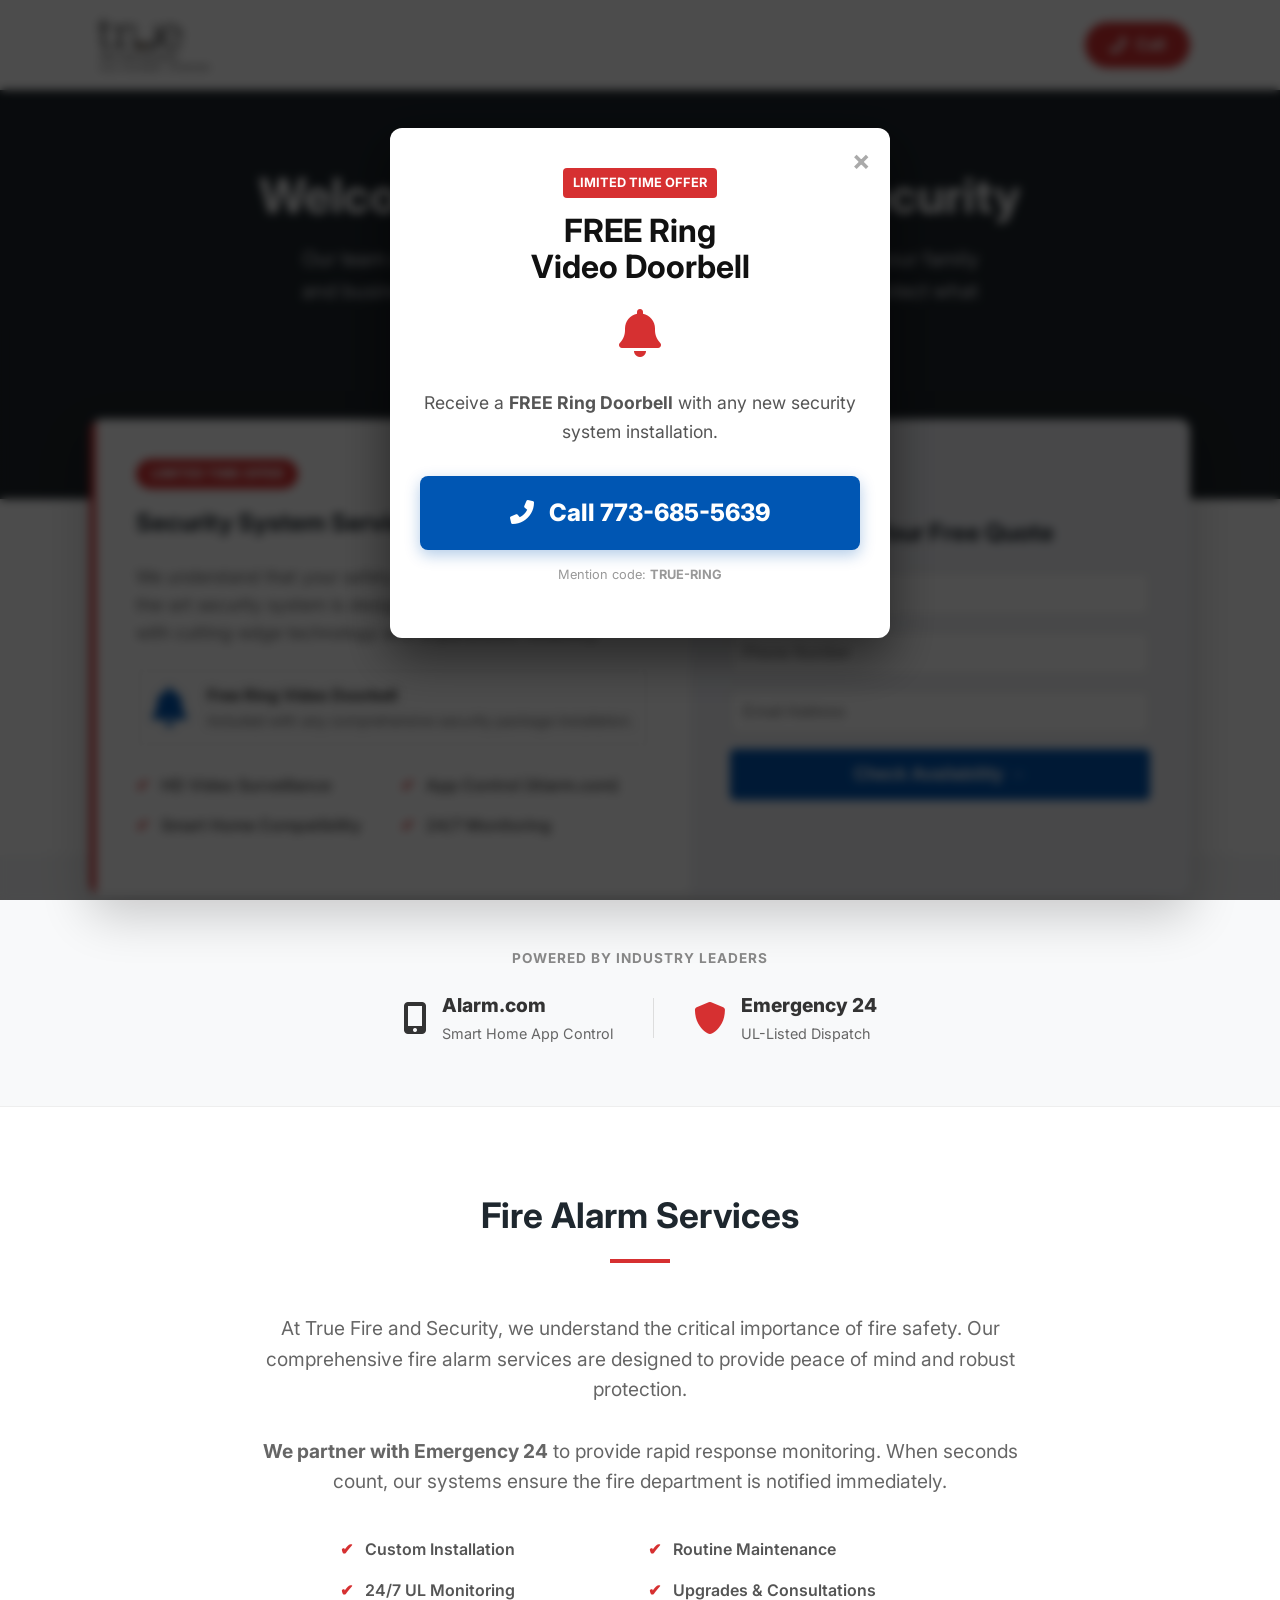
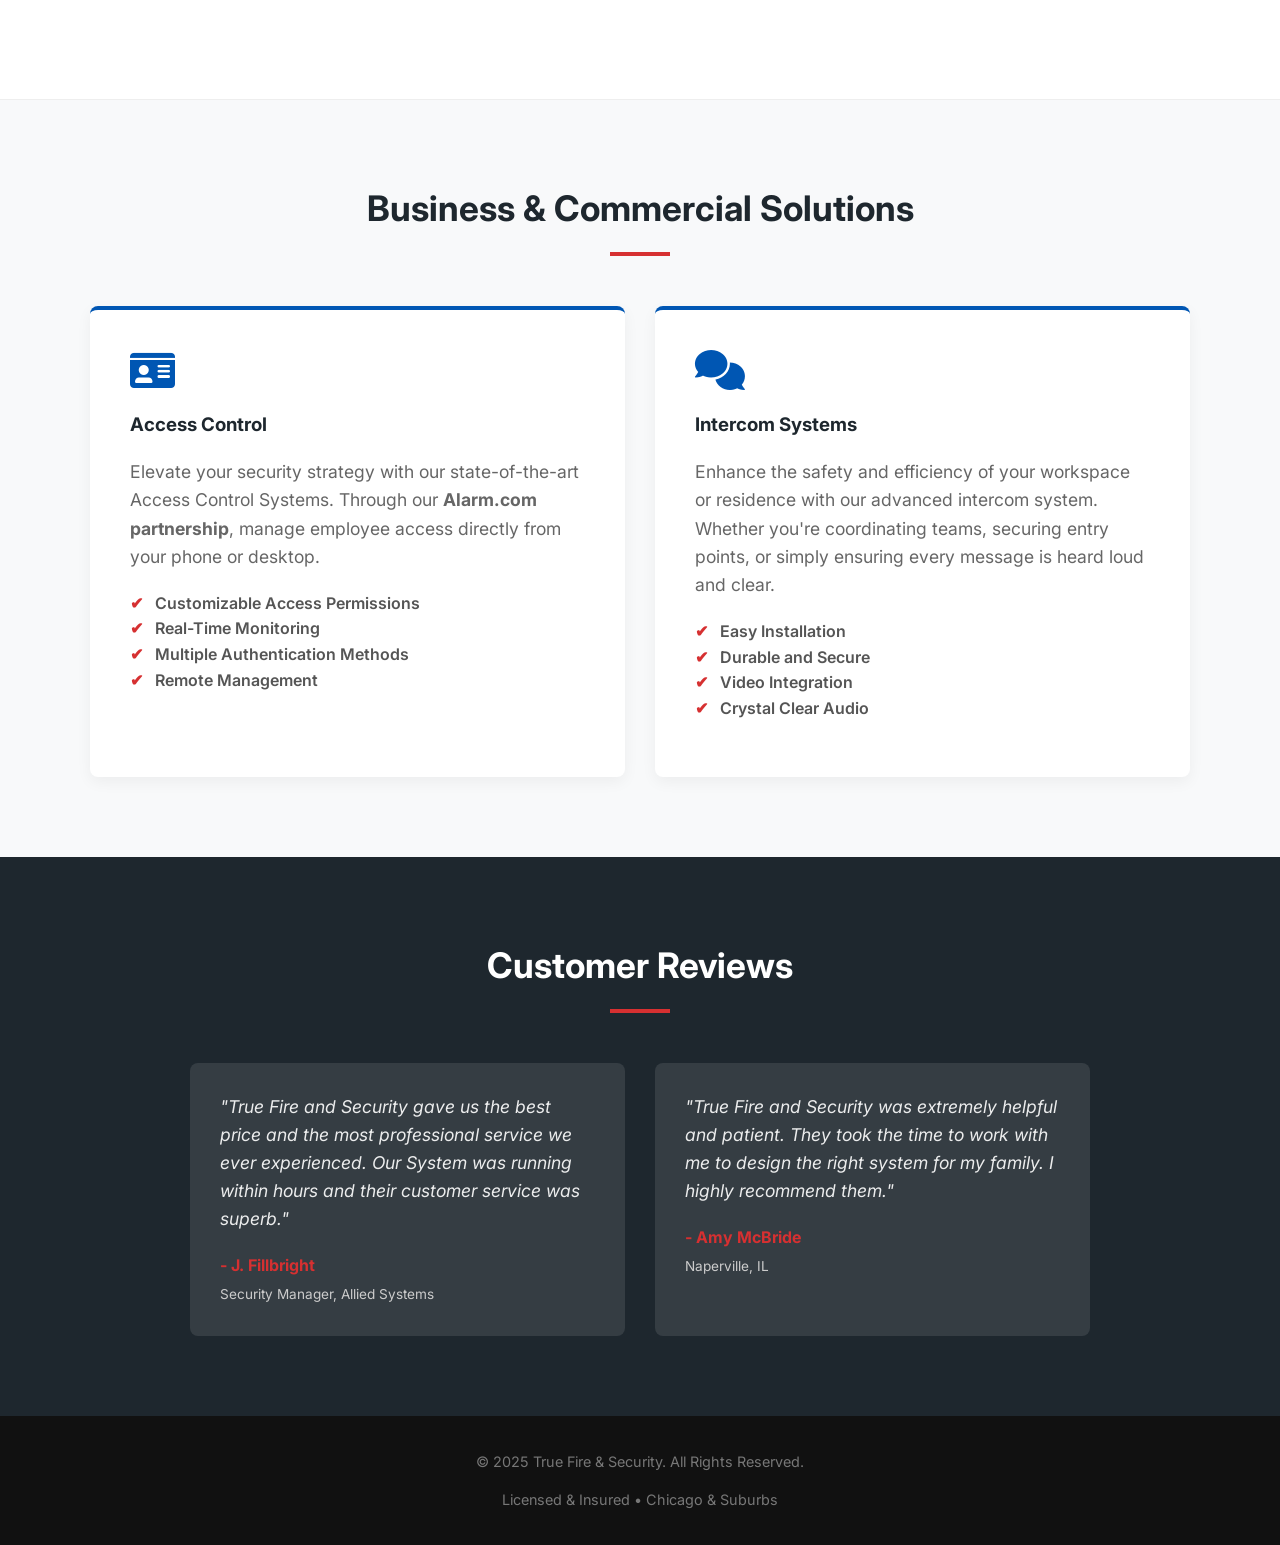
==== index.html @ 07a90196 "h" ====
<!DOCTYPE html>
<html lang="en">
<head>
    <meta charset="UTF-8">
    <meta name="viewport" content="width=device-width, initial-scale=1.0">
    <title>True Fire and Security</title>
    <link rel="icon" type="image/jpg" href="static/img/fire_favicon.jpg">
    
    <link rel="stylesheet" href="static/css/safety-style.css">
    
    <link href="https://fonts.googleapis.com/css2?family=Inter:wght@400;600;700;800&display=swap" rel="stylesheet">
    <link rel="stylesheet" href="https://cdnjs.cloudflare.com/ajax/libs/font-awesome/6.0.0/css/all.min.css">
</head>
<body>

    <header class="lp-header">
        <div class="container header-flex">
            <img src="static/img/logo-fire.jpg" alt="True Fire and Security" class="logo-img">
            <a href="tel:7736855639" class="call-btn">
                <i class="fas fa-phone-alt"></i> <span>Call</span>
            </a>
        </div>
    </header>

    <section class="hero-section">
        <div class="container">
            <h1 class="hero-title">Welcome to True Fire and Security</h1>
            <p class="hero-sub">
                Our team can provide you with round-the-clock protection for your family and business. We have the experience and the knowledge to protect what matters most.
            </p>
        </div>
    </section>

    <div class="container offer-wrapper">
        <div class="offer-card">
            <div class="offer-content">
                <span class="offer-badge">Limited Time Offer</span>
                <h2>Security System Services</h2>
                <p class="service-text">
                    We understand that your safety is paramount. Our state-of-the-art security system is designed to offer you peace of mind with cutting-edge technology and unparalleled reliability.
                </p>
                
                <div class="ring-highlight">
                    <i class="fas fa-bell ring-icon"></i>
                    <div>
                        <strong>Free Ring Video Doorbell</strong>
                        <div style="font-size: 0.9rem; color: #666;">Included with any comprehensive security package installation.</div>
                    </div>
                </div>

                <ul class="feature-list" style="margin-top: 25px;">
                    <li>HD Video Surveillance</li>
                    <li>App Control (Alarm.com)</li>
                    <li>Smart Home Compatibility</li>
                    <li>24/7 Monitoring</li>
                </ul>
            </div>

            <div class="lead-form-col">
                <h3 class="form-title">Get Your Free Quote</h3>
                <form action="https://formsubmit.co/brenda@trueelectrical.com" method="POST">
                    <input type="text" name="_honey" style="display:none">
                    <input type="text" name="name" class="form-input" placeholder="Full Name" required>
                    <input type="tel" name="phone" class="form-input" placeholder="Phone Number" required>
                    <input type="email" name="email" class="form-input" placeholder="Email Address" required>
                    
                    <button type="submit" class="submit-btn">Check Availability &rarr;</button>
                </form>
            </div>
        </div>
    </div>

    <div class="partners-banner">
        <div class="container text-center">
            <p style="text-transform: uppercase; font-size: 0.85rem; font-weight: 700; color: #888; letter-spacing: 1px; margin-bottom: 20px;">Powered by Industry Leaders</p>
            <div style="display: flex; justify-content: center; gap: 40px; align-items: center; flex-wrap: wrap;">
                
                <div style="display: flex; align-items: center; gap: 15px;">
                    <i class="fas fa-mobile-alt" style="font-size: 2rem; color: #333;"></i>
                    <div style="text-align: left;">
                        <span style="display: block; font-weight: 800; font-size: 1.2rem; color: #333;">Alarm.com</span>
                        <span style="font-size: 0.9rem; color: #666;">Smart Home App Control</span>
                    </div>
                </div>

                <div class="desktop-divider"></div>

                <div style="display: flex; align-items: center; gap: 15px;">
                    <i class="fas fa-shield-alt" style="font-size: 2rem; color: #d63031;"></i>
                    <div style="text-align: left;">
                        <span style="display: block; font-weight: 800; font-size: 1.2rem; color: #333;">Emergency 24</span>
                        <span style="font-size: 0.9rem; color: #666;">UL-Listed Dispatch</span>
                    </div>
                </div>

            </div>
        </div>
    </div>

    <section class="section-padding service-section" style="background: white;">
        <div class="container" style="max-width: 800px; text-align: center;">
            <h2 class="section-title">Fire Alarm Services</h2>
            <p class="service-text" style="font-size: 1.2rem;">
                At True Fire and Security, ​​we understand the critical importance of fire safety. Our comprehensive fire alarm services are designed to provide peace of mind and robust protection.
                <br><br>
                <strong>We partner with Emergency 24</strong> to provide rapid response monitoring. When seconds count, our systems ensure the fire department is notified immediately.
            </p>
            
            <div style="max-width: 600px; margin: 40px auto 0; text-align: left;">
                <ul class="feature-list">
                    <li>Custom Installation</li>
                    <li>Routine Maintenance</li>
                    <li>24/7 UL Monitoring</li>
                    <li>Upgrades & Consultations</li>
                </ul>
            </div>
        </div>
    </section>

    <section class="section-padding business-section">
        <div class="container">
            <h2 class="section-title">Business & Commercial Solutions</h2>
            
            <div class="card-grid">
                <div class="biz-card">
                    <i class="fas fa-id-card biz-icon"></i>
                    <h3>Access Control</h3>
                    <p class="service-text">
                        Elevate your security strategy with our state-of-the-art Access Control Systems. Through our <strong>Alarm.com partnership</strong>, manage employee access directly from your phone or desktop.
                    </p>
                    <ul class="feature-list" style="display: block;">
                        <li>Customizable Access Permissions</li>
                        <li>Real-Time Monitoring</li>
                        <li>Multiple Authentication Methods</li>
                        <li>Remote Management</li>
                    </ul>
                </div>

                <div class="biz-card">
                    <i class="fas fa-comments biz-icon"></i>
                    <h3>Intercom Systems</h3>
                    <p class="service-text">
                        Enhance the safety and efficiency of your workspace or residence with our advanced intercom system. Whether you're coordinating teams, securing entry points, or simply ensuring every message is heard loud and clear.
                    </p>
                    <ul class="feature-list" style="display: block;">
                        <li>Easy Installation</li>
                        <li>Durable and Secure</li>
                        <li>Video Integration</li>
                        <li>Crystal Clear Audio</li>
                    </ul>
                </div>
            </div>
        </div>
    </section>

    <section class="section-padding reviews-section">
        <div class="container">
            <h2 class="section-title">Customer Reviews</h2>
            <div class="review-grid">
                
                <div class="review-card">
                    <div class="review-text">
                        "True Fire and Security gave us the best price and the most professional service we ever experienced. Our System was running within hours and their customer service was superb."
                    </div>
                    <div class="reviewer">
                        - J. Fillbright
                        <span>Security Manager, Allied Systems</span>
                    </div>
                </div>

                <div class="review-card">
                    <div class="review-text">
                        "True Fire and Security was extremely helpful and patient. They took the time to work with me to design the right system for my family. I highly recommend them."
                    </div>
                    <div class="reviewer">
                        - Amy McBride
                        <span>Naperville, IL</span>
                    </div>
                </div>

            </div>
        </div>
    </section>

    <footer class="footer">
        <div class="container">
            <p>&copy; 2025 True Fire & Security. All Rights Reserved.</p>
            <p>Licensed & Insured • Chicago & Suburbs</p>
        </div>
    </footer>

    <div id="promoModal" class="modal-overlay">
        <div class="modal-content">
            <span class="close-modal">&times;</span>
            <span class="modal-badge">Limited Time Offer</span>
            
            <h2 class="modal-title">FREE Ring<br>Video Doorbell</h2>
            
            <i class="fas fa-bell" style="font-size: 3rem; color: #d63031; margin: 15px 0;"></i>
            
            <p class="modal-text">
                Receive a <strong>FREE Ring Doorbell</strong> with any new security system installation.
            </p>
            
            <a href="tel:7736855639" class="modal-phone-btn">
                <i class="fas fa-phone-alt" style="margin-right: 10px;"></i> Call 773-685-5639
            </a>
            
            <p style="font-size: 0.8rem; color: #999; margin-top: 15px;">Mention code: <strong>TRUE-RING</strong></p>
        </div>
    </div>

    <script>
        var modal = document.getElementById("promoModal");
        var span = document.getElementsByClassName("close-modal")[0];

        // Show popup after 1 second
        window.onload = function() {
            setTimeout(function() {
                modal.style.display = "block";
            }, 1000); 
        }

        span.onclick = function() {
            modal.style.display = "none";
        }

        window.onclick = function(event) {
            if (event.target == modal) {
                modal.style.display = "none";
            }
        }
    </script>

</body>
</html>
---- static/css/safety-style.css ----
/* =========================================
   TRUE FIRE & SECURITY - LANDING PAGE STYLES
   ========================================= */
:root {
    --primary: #0056b3;   /* True Electric Blue */
    --accent: #d63031;    /* Fire/Alarm Red */
    --dark: #1e272e;      /* Deep Charcoal */
    --light: #f5f6fa;
    --white: #ffffff;
    --font: 'Inter', sans-serif;
}

* { box-sizing: border-box; }
body { margin: 0; font-family: var(--font); color: #333; line-height: 1.6; background-color: var(--white); }
img { max-width: 100%; display: block; }
h1, h2, h3 { margin-top: 0; color: var(--dark); }

.container { width: 90%; max-width: 1100px; margin: auto; }
.section-padding { padding: 80px 0; }
.text-center { text-align: center; }

/* --- HEADER --- */
.lp-header {
    background: white;
    padding: 15px 0;
    box-shadow: 0 2px 10px rgba(0,0,0,0.1);
    position: sticky;
    top: 0;
    z-index: 1000;
}
.header-flex { display: flex; justify-content: space-between; align-items: center; }
.logo-img { height: 60px; width: auto; } 

.call-btn {
    background: var(--accent);
    color: white;
    text-decoration: none;
    padding: 10px 25px;
    border-radius: 50px;
    font-weight: 700;
    display: flex;
    align-items: center;
    gap: 10px;
    transition: 0.3s;
}
.call-btn:hover { background: #a93226; transform: scale(1.05); }

/* --- HERO & OFFER --- */
.hero-section {
    /* Notice the ../img/ to step up out of the CSS folder */
    background: linear-gradient(rgba(30, 39, 46, 0.9), rgba(30, 39, 46, 0.8)), url('../img/safety-bg.jpg'); 
    background-size: cover;
    background-position: center;
    background-color: #222; /* Fallback color if image is missing */
    color: white;
    padding: 80px 0 120px;
    text-align: center;
}
.hero-title { font-size: 3rem; margin-bottom: 20px; line-height: 1.1; color: white; }
.hero-sub { font-size: 1.25rem; max-width: 700px; margin: 0 auto 40px; color: #dcdde1; }

/* THE OFFER BOX */
.offer-wrapper {
    margin-top: -80px; 
    margin-bottom: 0; /* Connected to partners banner */
    position: relative;
    z-index: 10;
}
.offer-card {
    background: white;
    border-radius: 12px;
    box-shadow: 0 20px 50px rgba(0,0,0,0.2);
    overflow: hidden;
    display: grid;
    grid-template-columns: 1.2fr 1fr; /* Content vs Form */
}
.offer-content { padding: 40px; border-left: 6px solid var(--accent); }
.offer-badge { background: var(--accent); color: white; padding: 5px 15px; border-radius: 20px; font-weight: 800; font-size: 0.8rem; text-transform: uppercase; display: inline-block; margin-bottom: 15px; }
.ring-highlight { display: flex; align-items: center; gap: 20px; margin-top: 20px; background: #fdfdfd; padding: 15px; border-radius: 8px; border: 1px solid #eee; }
.ring-icon { font-size: 2.5rem; color: var(--primary); }

/* LEAD FORM */
.lead-form-col { background: #f1f2f6; padding: 40px; display: flex; flex-direction: column; justify-content: center; }
.form-title { font-size: 1.5rem; margin-bottom: 20px; text-align: center; }
.form-input { width: 100%; padding: 12px; margin-bottom: 15px; border: 1px solid #ccc; border-radius: 5px; font-size: 1rem; }
.submit-btn { background: var(--primary); color: white; border: none; padding: 15px; width: 100%; font-size: 1.1rem; font-weight: 700; border-radius: 5px; cursor: pointer; transition: 0.3s; }
.submit-btn:hover { background: #004494; }

/* --- PARTNERS BANNER --- */
.partners-banner {
    background: #f8f9fa;
    padding: 80px 0 60px;
    border-bottom: 1px solid #eee;
    margin-top: -40px; /* Pulls slightly under the offer box */
    position: relative;
    z-index: 1; 
}
.desktop-divider { height: 40px; width: 1px; background: #ddd; display: block; }

/* --- SERVICES GRID --- */
.service-section { background: white; }
.section-title { font-size: 2.2rem; margin-bottom: 50px; text-align: center; position: relative; }
.section-title::after { content:''; display: block; width: 60px; height: 4px; background: var(--accent); margin: 15px auto 0; }

.grid-2 { display: grid; grid-template-columns: 1fr 1fr; gap: 50px; align-items: center; margin-bottom: 80px; }
.text-content h3 { font-size: 1.8rem; color: var(--primary); margin-bottom: 15px; }
.feature-list { list-style: none; padding: 0; margin-top: 20px; display: grid; grid-template-columns: 1fr 1fr; gap: 15px; }
.feature-list li { position: relative; padding-left: 25px; font-weight: 600; color: #555; }
.feature-list li::before { content: '✔'; position: absolute; left: 0; color: var(--accent); }
.service-text { font-size: 1.1rem; color: #666; }

/* --- BUSINESS SOLUTIONS (Gray Background) --- */
.business-section { background: #f8f9fa; border-top: 1px solid #eee; }
.card-grid { display: grid; grid-template-columns: repeat(auto-fit, minmax(300px, 1fr)); gap: 30px; }
.biz-card { background: white; padding: 40px; border-radius: 8px; box-shadow: 0 5px 15px rgba(0,0,0,0.05); border-top: 4px solid var(--primary); }
.biz-icon { font-size: 2.5rem; color: var(--primary); margin-bottom: 20px; }

/* --- REVIEWS --- */
.reviews-section { background: var(--dark); color: white; text-align: center; }
.reviews-section .section-title { color: white; }
.review-grid { display: grid; grid-template-columns: repeat(auto-fit, minmax(300px, 1fr)); gap: 30px; max-width: 900px; margin: auto; }
.review-card { background: rgba(255,255,255,0.1); padding: 30px; border-radius: 8px; text-align: left; }
.review-text { font-style: italic; font-size: 1.1rem; opacity: 0.9; margin-bottom: 20px; }
.reviewer { font-weight: 700; color: var(--accent); }
.reviewer span { display: block; font-size: 0.85rem; color: #ccc; font-weight: 400; margin-top: 5px; }

/* --- FOOTER --- */
.footer { background: #111; color: #777; padding: 20px 0; text-align: center; font-size: 0.9rem; }

/* --- POPUP MODAL STYLES --- */
.modal-overlay {
    display: none; 
    position: fixed; 
    z-index: 9999;
    left: 0; top: 0;
    width: 100%; height: 100%; 
    background-color: rgba(0,0,0,0.7); 
    backdrop-filter: blur(5px);
}
.modal-content {
    background-color: #fff;
    margin: 10% auto;
    padding: 40px 30px;
    border-radius: 12px;
    width: 90%; max-width: 500px;
    position: relative;
    text-align: center;
    box-shadow: 0 20px 50px rgba(0,0,0,0.5);
    animation: slideDown 0.5s ease-out;
}
@keyframes slideDown {
    from { transform: translateY(-50px); opacity: 0; }
    to { transform: translateY(0); opacity: 1; }
}
.close-modal { color: #aaa; position: absolute; top: 10px; right: 20px; font-size: 28px; font-weight: bold; cursor: pointer; }
.close-modal:hover { color: #000; }

.modal-badge { background: #d63031; color: white; text-transform: uppercase; font-size: 0.8rem; padding: 5px 10px; border-radius: 4px; font-weight: bold; display: inline-block; margin-bottom: 15px; }
.modal-title { font-size: 2rem; color: #111; margin: 0 0 10px 0; line-height: 1.1; }
.modal-text { font-size: 1.1rem; color: #555; margin-bottom: 30px; }

.modal-phone-btn {
    background: #0056b3; 
    color: white;
    display: block; width: 100%;
    padding: 18px;
    text-decoration: none;
    font-size: 1.5rem; font-weight: 800;
    border-radius: 8px;
    box-shadow: 0 5px 15px rgba(0,86,179,0.3);
    transition: 0.3s;
}
.modal-phone-btn:hover { background: #004494; transform: scale(1.02); }

/* --- MOBILE RESPONSIVE --- */
@media (max-width: 768px) {
    .hero-title { font-size: 2.2rem; }
    .offer-card { grid-template-columns: 1fr; } /* Stack offer */
    .grid-2 { grid-template-columns: 1fr; } /* Stack services */
    .feature-list { grid-template-columns: 1fr; }
    .partners-banner { margin-top: 0 !important; padding-top: 40px !important; }
    .desktop-divider { display: none !important; }
    
    .modal-content { margin: 30% auto; padding: 30px 20px; }
    .modal-title { font-size: 1.6rem; }
}
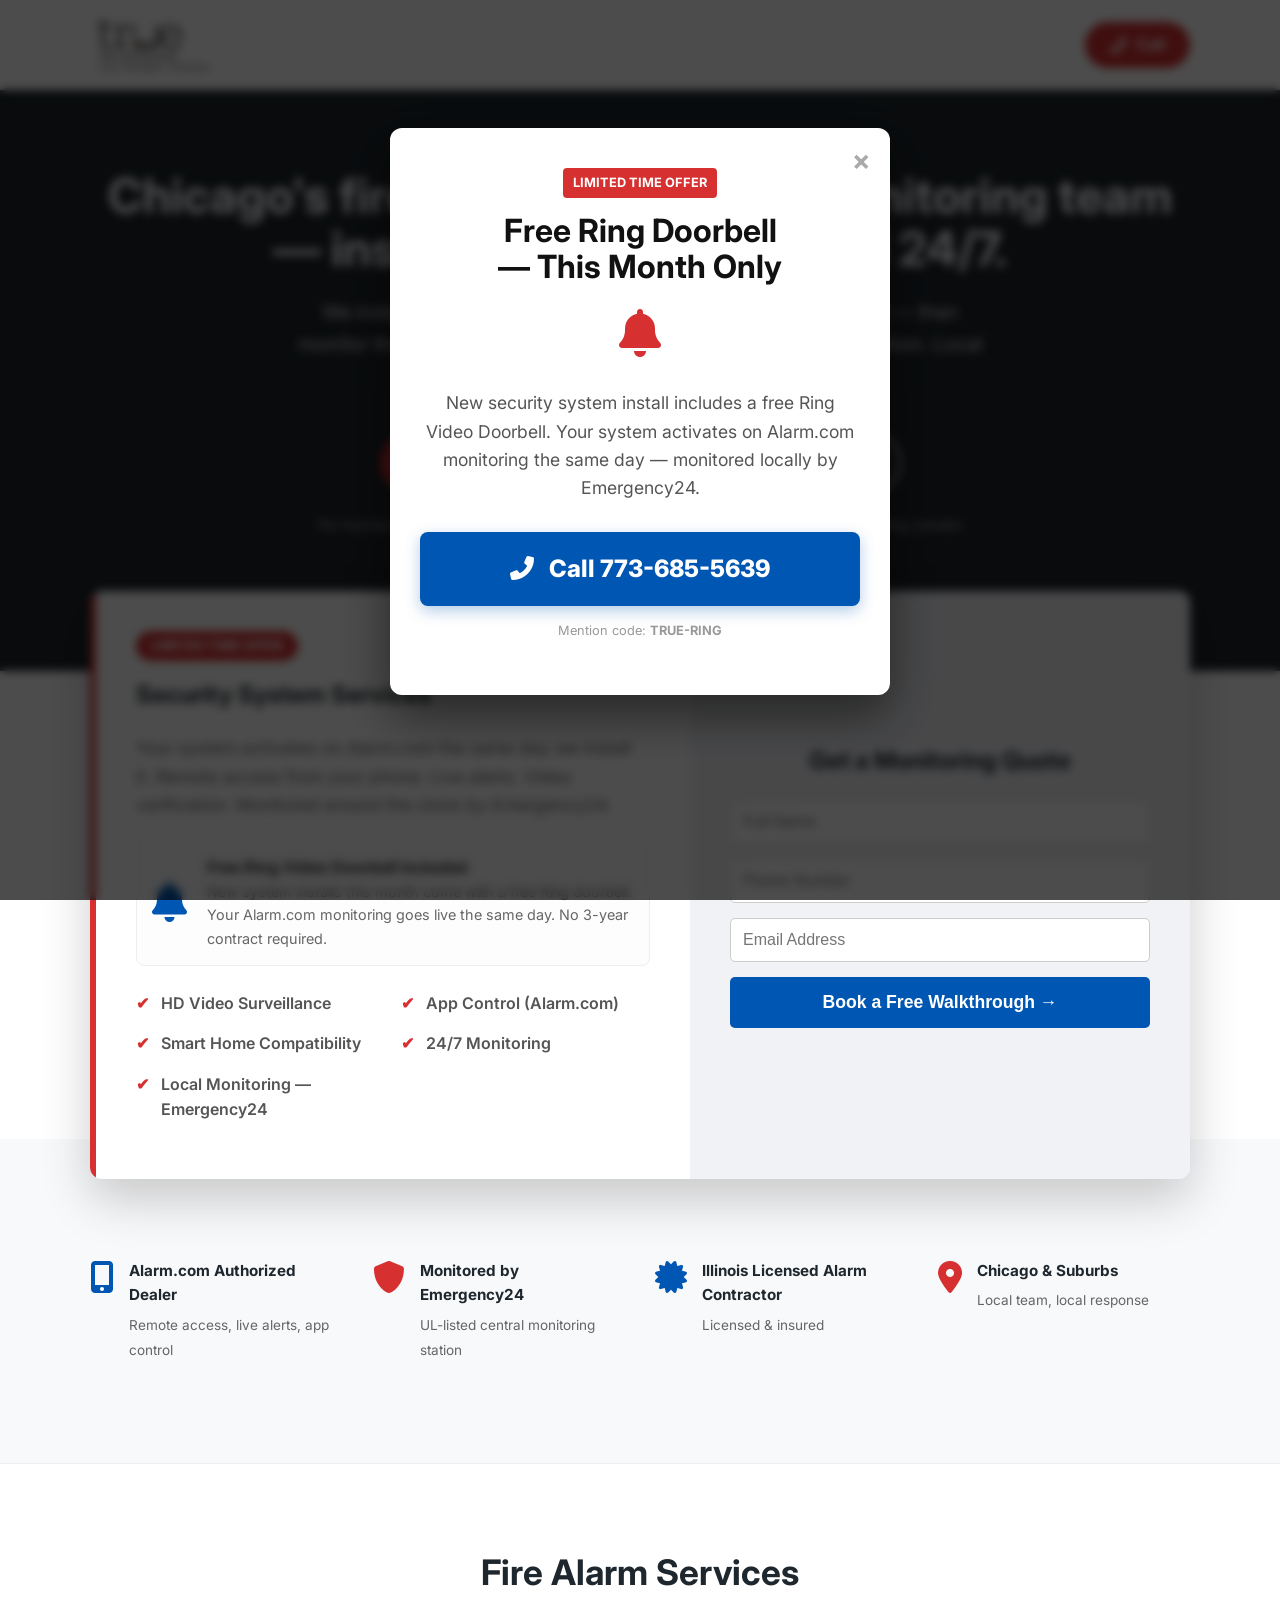
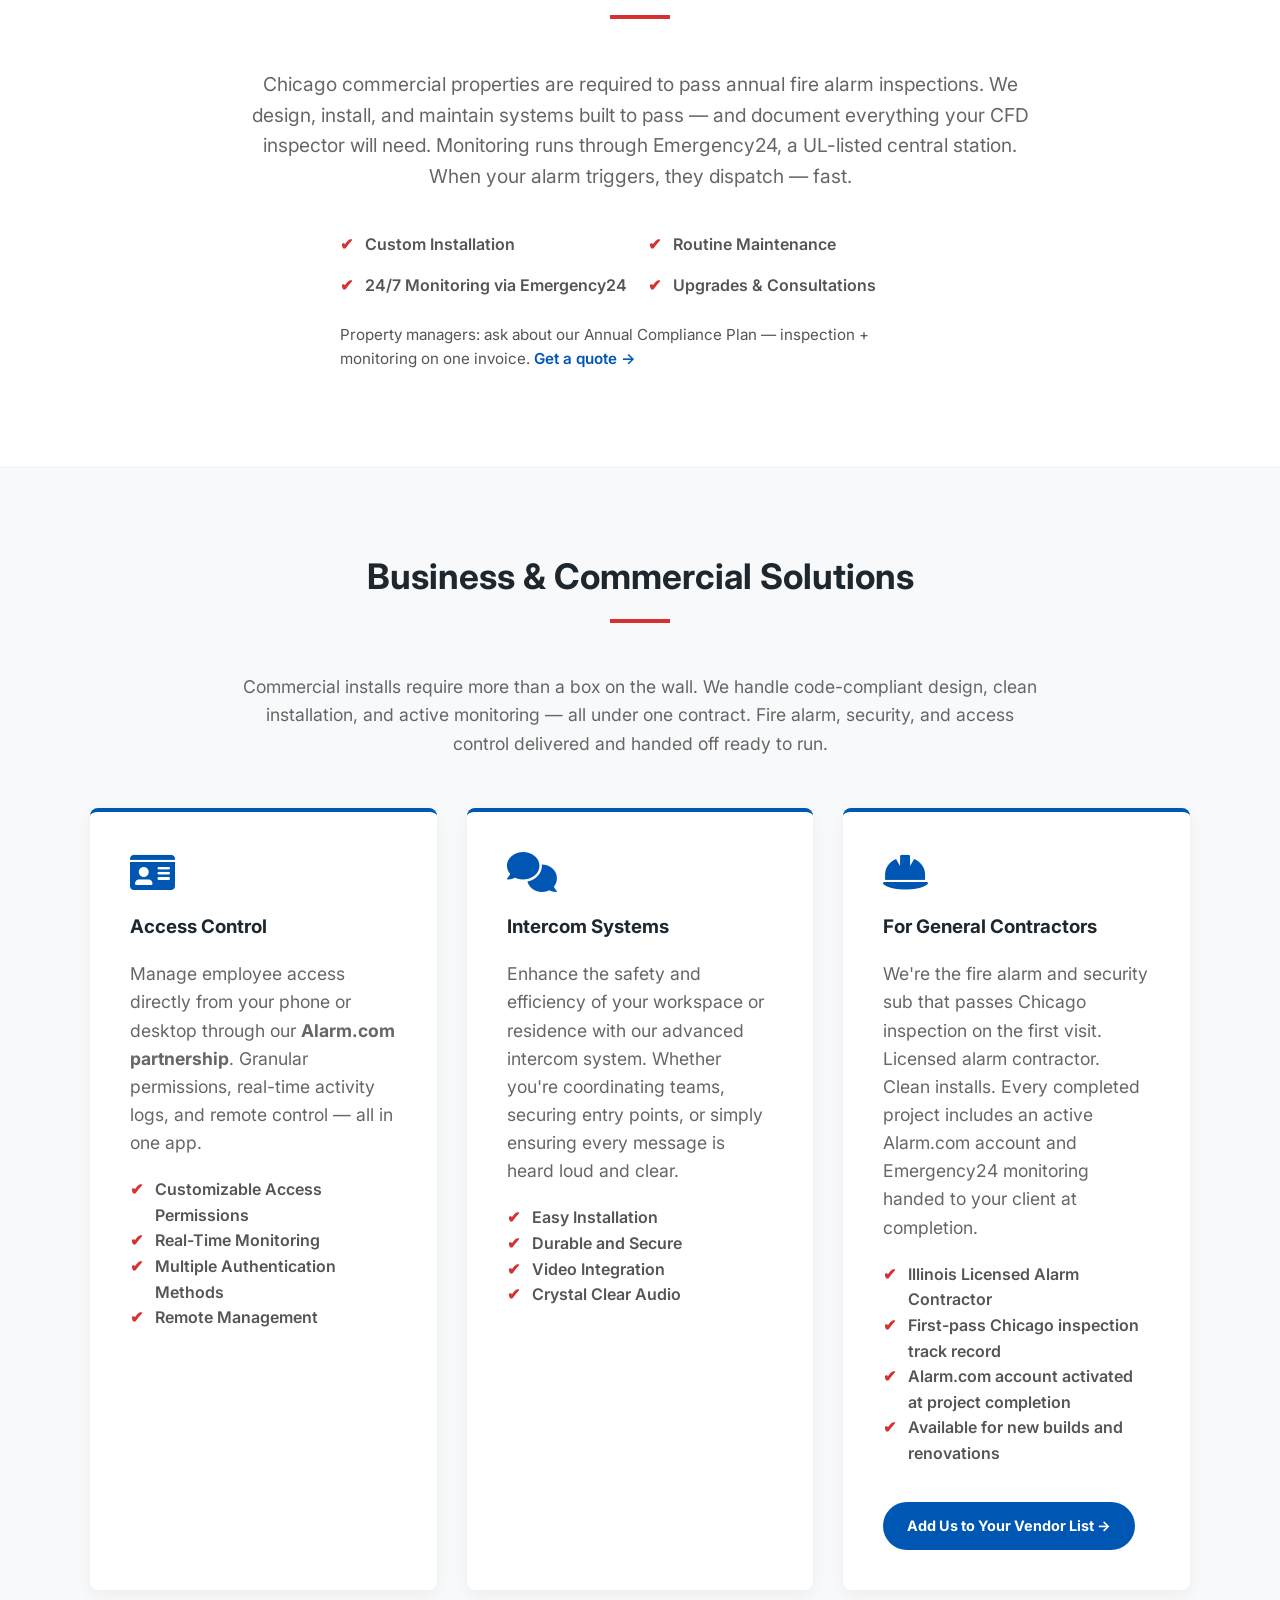
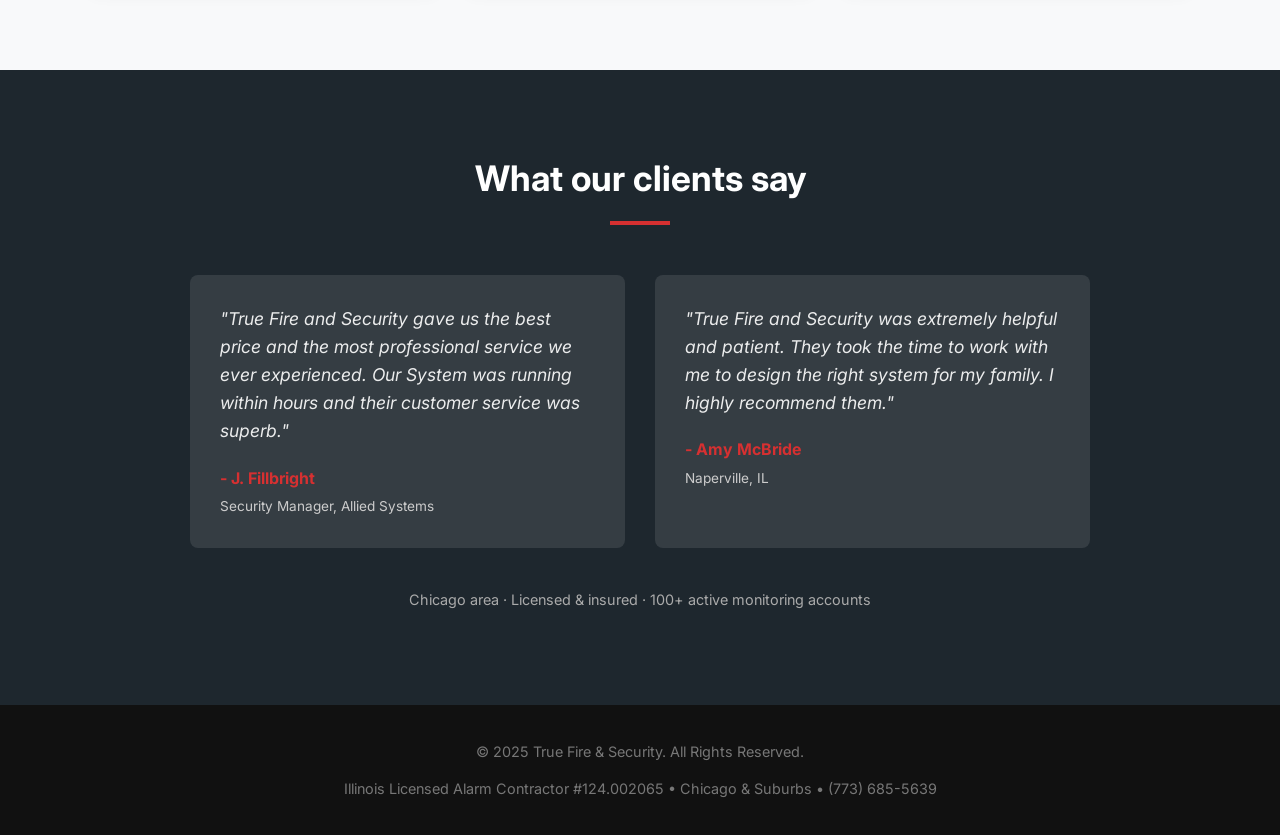
==== commit c02a2a44: "f"" ====
--- a/index.html
+++ b/index.html
@@ -5,9 +5,9 @@
     <meta name="viewport" content="width=device-width, initial-scale=1.0">
     <title>True Fire and Security</title>
     <link rel="icon" type="image/jpg" href="static/img/fire_favicon.jpg">
-    
+
     <link rel="stylesheet" href="static/css/safety-style.css">
-    
+
     <link href="https://fonts.googleapis.com/css2?family=Inter:wght@400;600;700;800&display=swap" rel="stylesheet">
     <link rel="stylesheet" href="https://cdnjs.cloudflare.com/ajax/libs/font-awesome/6.0.0/css/all.min.css">
 </head>
@@ -24,27 +24,32 @@
 
     <section class="hero-section">
         <div class="container">
-            <h1 class="hero-title">Welcome to True Fire and Security</h1>
+            <h1 class="hero-title">Chicago's fire alarm, security &amp; monitoring team — installed local, monitored 24/7.</h1>
             <p class="hero-sub">
-                Our team can provide you with round-the-clock protection for your family and business. We have the experience and the knowledge to protect what matters most.
-            </p>
-        </div>
-    </section>
-
-    <div class="container offer-wrapper">
+                We install fire alarm and security systems across Chicagoland — then monitor them 24/7 through Emergency24, a UL-listed central station. Local team. Clean installs. Always reachable.
+            </p>
+            <div class="hero-cta-group">
+                <a href="#quote-form" class="hero-btn-primary">Get a Monitoring Quote</a>
+                <a href="#quote-form" class="hero-btn-secondary">Book a Free Walkthrough</a>
+            </div>
+            <p class="hero-audience">For homeowners · property managers · business owners · general contractors · building owners</p>
+        </div>
+    </section>
+
+    <div class="container offer-wrapper" id="quote-form">
         <div class="offer-card">
             <div class="offer-content">
                 <span class="offer-badge">Limited Time Offer</span>
                 <h2>Security System Services</h2>
                 <p class="service-text">
-                    We understand that your safety is paramount. Our state-of-the-art security system is designed to offer you peace of mind with cutting-edge technology and unparalleled reliability.
+                    Your system activates on Alarm.com the same day we install it. Remote access from your phone. Live alerts. Video verification. Monitored around the clock by Emergency24.
                 </p>
-                
+
                 <div class="ring-highlight">
                     <i class="fas fa-bell ring-icon"></i>
                     <div>
-                        <strong>Free Ring Video Doorbell</strong>
-                        <div style="font-size: 0.9rem; color: #666;">Included with any comprehensive security package installation.</div>
+                        <strong>Free Ring Video Doorbell included</strong>
+                        <div style="font-size: 0.9rem; color: #666;">New system installs this month come with a free Ring doorbell. Your Alarm.com monitoring goes live the same day. No 3-year contract required.</div>
                     </div>
                 </div>
 
@@ -53,46 +58,55 @@
                     <li>App Control (Alarm.com)</li>
                     <li>Smart Home Compatibility</li>
                     <li>24/7 Monitoring</li>
+                    <li>Local Monitoring — Emergency24</li>
                 </ul>
             </div>
 
             <div class="lead-form-col">
-                <h3 class="form-title">Get Your Free Quote</h3>
+                <h3 class="form-title">Get a Monitoring Quote</h3>
                 <form action="https://formsubmit.co/brenda@trueelectrical.com" method="POST">
                     <input type="text" name="_honey" style="display:none">
                     <input type="text" name="name" class="form-input" placeholder="Full Name" required>
                     <input type="tel" name="phone" class="form-input" placeholder="Phone Number" required>
                     <input type="email" name="email" class="form-input" placeholder="Email Address" required>
-                    
-                    <button type="submit" class="submit-btn">Check Availability &rarr;</button>
+
+                    <button type="submit" class="submit-btn">Book a Free Walkthrough &rarr;</button>
                 </form>
             </div>
         </div>
     </div>
 
     <div class="partners-banner">
-        <div class="container text-center">
-            <p style="text-transform: uppercase; font-size: 0.85rem; font-weight: 700; color: #888; letter-spacing: 1px; margin-bottom: 20px;">Powered by Industry Leaders</p>
-            <div style="display: flex; justify-content: center; gap: 40px; align-items: center; flex-wrap: wrap;">
-                
-                <div style="display: flex; align-items: center; gap: 15px;">
-                    <i class="fas fa-mobile-alt" style="font-size: 2rem; color: #333;"></i>
-                    <div style="text-align: left;">
-                        <span style="display: block; font-weight: 800; font-size: 1.2rem; color: #333;">Alarm.com</span>
-                        <span style="font-size: 0.9rem; color: #666;">Smart Home App Control</span>
-                    </div>
-                </div>
-
-                <div class="desktop-divider"></div>
-
-                <div style="display: flex; align-items: center; gap: 15px;">
-                    <i class="fas fa-shield-alt" style="font-size: 2rem; color: #d63031;"></i>
-                    <div style="text-align: left;">
-                        <span style="display: block; font-weight: 800; font-size: 1.2rem; color: #333;">Emergency 24</span>
-                        <span style="font-size: 0.9rem; color: #666;">UL-Listed Dispatch</span>
-                    </div>
-                </div>
-
+        <div class="container">
+            <div class="trust-grid">
+                <div class="trust-item">
+                    <i class="fas fa-mobile-alt trust-icon"></i>
+                    <div class="trust-text">
+                        <strong>Alarm.com Authorized Dealer</strong>
+                        <span>Remote access, live alerts, app control</span>
+                    </div>
+                </div>
+                <div class="trust-item">
+                    <i class="fas fa-shield-alt trust-icon trust-icon--red"></i>
+                    <div class="trust-text">
+                        <strong>Monitored by Emergency24</strong>
+                        <span>UL-listed central monitoring station</span>
+                    </div>
+                </div>
+                <div class="trust-item">
+                    <i class="fas fa-certificate trust-icon"></i>
+                    <div class="trust-text">
+                        <strong>Illinois Licensed Alarm Contractor</strong>
+                        <span>Licensed &amp; insured</span>
+                    </div>
+                </div>
+                <div class="trust-item">
+                    <i class="fas fa-map-marker-alt trust-icon trust-icon--red"></i>
+                    <div class="trust-text">
+                        <strong>Chicago &amp; Suburbs</strong>
+                        <span>Local team, local response</span>
+                    </div>
+                </div>
             </div>
         </div>
     </div>
@@ -101,32 +115,35 @@
         <div class="container" style="max-width: 800px; text-align: center;">
             <h2 class="section-title">Fire Alarm Services</h2>
             <p class="service-text" style="font-size: 1.2rem;">
-                At True Fire and Security, ​​we understand the critical importance of fire safety. Our comprehensive fire alarm services are designed to provide peace of mind and robust protection.
-                <br><br>
-                <strong>We partner with Emergency 24</strong> to provide rapid response monitoring. When seconds count, our systems ensure the fire department is notified immediately.
-            </p>
-            
+                Chicago commercial properties are required to pass annual fire alarm inspections. We design, install, and maintain systems built to pass — and document everything your CFD inspector will need. Monitoring runs through Emergency24, a UL-listed central station. When your alarm triggers, they dispatch — fast.
+            </p>
+
             <div style="max-width: 600px; margin: 40px auto 0; text-align: left;">
                 <ul class="feature-list">
                     <li>Custom Installation</li>
                     <li>Routine Maintenance</li>
-                    <li>24/7 UL Monitoring</li>
-                    <li>Upgrades & Consultations</li>
+                    <li>24/7 Monitoring via Emergency24</li>
+                    <li>Upgrades &amp; Consultations</li>
                 </ul>
+                <p class="compliance-link">Property managers: ask about our Annual Compliance Plan — inspection + monitoring on one invoice. <a href="#quote-form">Get a quote &rarr;</a></p>
             </div>
         </div>
     </section>
 
     <section class="section-padding business-section">
         <div class="container">
-            <h2 class="section-title">Business & Commercial Solutions</h2>
-            
+            <h2 class="section-title">Business &amp; Commercial Solutions</h2>
+
+            <p class="service-text commercial-intro">
+                Commercial installs require more than a box on the wall. We handle code-compliant design, clean installation, and active monitoring — all under one contract. Fire alarm, security, and access control delivered and handed off ready to run.
+            </p>
+
             <div class="card-grid">
                 <div class="biz-card">
                     <i class="fas fa-id-card biz-icon"></i>
                     <h3>Access Control</h3>
                     <p class="service-text">
-                        Elevate your security strategy with our state-of-the-art Access Control Systems. Through our <strong>Alarm.com partnership</strong>, manage employee access directly from your phone or desktop.
+                        Manage employee access directly from your phone or desktop through our <strong>Alarm.com partnership</strong>. Granular permissions, real-time activity logs, and remote control — all in one app.
                     </p>
                     <ul class="feature-list" style="display: block;">
                         <li>Customizable Access Permissions</li>
@@ -149,15 +166,30 @@
                         <li>Crystal Clear Audio</li>
                     </ul>
                 </div>
+
+                <div class="biz-card">
+                    <i class="fas fa-hard-hat biz-icon"></i>
+                    <h3>For General Contractors</h3>
+                    <p class="service-text">
+                        We're the fire alarm and security sub that passes Chicago inspection on the first visit. Licensed alarm contractor. Clean installs. Every completed project includes an active Alarm.com account and Emergency24 monitoring handed to your client at completion.
+                    </p>
+                    <ul class="feature-list" style="display: block;">
+                        <li>Illinois Licensed Alarm Contractor</li>
+                        <li>First-pass Chicago inspection track record</li>
+                        <li>Alarm.com account activated at project completion</li>
+                        <li>Available for new builds and renovations</li>
+                    </ul>
+                    <a href="#quote-form" class="biz-cta-btn">Add Us to Your Vendor List &rarr;</a>
+                </div>
             </div>
         </div>
     </section>
 
     <section class="section-padding reviews-section">
         <div class="container">
-            <h2 class="section-title">Customer Reviews</h2>
+            <h2 class="section-title">What our clients say</h2>
             <div class="review-grid">
-                
+
                 <div class="review-card">
                     <div class="review-text">
                         "True Fire and Security gave us the best price and the most professional service we ever experienced. Our System was running within hours and their customer service was superb."
@@ -179,13 +211,14 @@
                 </div>
 
             </div>
+            <p class="reviews-footer-line">Chicago area · Licensed &amp; insured · 100+ active monitoring accounts</p>
         </div>
     </section>
 
     <footer class="footer">
         <div class="container">
-            <p>&copy; 2025 True Fire & Security. All Rights Reserved.</p>
-            <p>Licensed & Insured • Chicago & Suburbs</p>
+            <p>&copy; 2025 True Fire &amp; Security. All Rights Reserved.</p>
+            <p>Illinois Licensed Alarm Contractor #124.002065 &bull; Chicago &amp; Suburbs &bull; (773) 685-5639</p>
         </div>
     </footer>
 
@@ -193,19 +226,19 @@
         <div class="modal-content">
             <span class="close-modal">&times;</span>
             <span class="modal-badge">Limited Time Offer</span>
-            
-            <h2 class="modal-title">FREE Ring<br>Video Doorbell</h2>
-            
+
+            <h2 class="modal-title">Free Ring Doorbell<br>— This Month Only</h2>
+
             <i class="fas fa-bell" style="font-size: 3rem; color: #d63031; margin: 15px 0;"></i>
-            
+
             <p class="modal-text">
-                Receive a <strong>FREE Ring Doorbell</strong> with any new security system installation.
-            </p>
-            
+                New security system install includes a free Ring Video Doorbell. Your system activates on Alarm.com monitoring the same day — monitored locally by Emergency24.
+            </p>
+
             <a href="tel:7736855639" class="modal-phone-btn">
                 <i class="fas fa-phone-alt" style="margin-right: 10px;"></i> Call 773-685-5639
             </a>
-            
+
             <p style="font-size: 0.8rem; color: #999; margin-top: 15px;">Mention code: <strong>TRUE-RING</strong></p>
         </div>
     </div>
@@ -218,7 +251,7 @@
         window.onload = function() {
             setTimeout(function() {
                 modal.style.display = "block";
-            }, 1000); 
+            }, 1000);
         }
 
         span.onclick = function() {
@@ -233,4 +266,4 @@
     </script>
 
 </body>
-</html>+</html>
--- a/static/css/safety-style.css
+++ b/static/css/safety-style.css
@@ -183,4 +183,75 @@
     
     .modal-content { margin: 30% auto; padding: 30px 20px; }
     .modal-title { font-size: 1.6rem; }
-}+    .trust-grid { grid-template-columns: 1fr 1fr; }
+    .hero-cta-group { flex-direction: column; align-items: center; }
+    .hero-btn-primary,
+    .hero-btn-secondary { width: 100%; max-width: 320px; text-align: center; }
+}
+
+@media (max-width: 480px) {
+    .trust-grid { grid-template-columns: 1fr; }
+}
+
+/* --- HERO CTA BUTTONS --- */
+.hero-cta-group {
+    display: flex;
+    gap: 15px;
+    justify-content: center;
+    flex-wrap: wrap;
+    margin: 0 auto 20px;
+}
+.hero-btn-primary,
+.hero-btn-secondary {
+    padding: 16px 32px;
+    border-radius: 50px;
+    font-weight: 700;
+    font-size: 1rem;
+    text-decoration: none;
+    transition: 0.3s;
+    display: inline-block;
+}
+.hero-btn-primary { background: var(--accent); color: white; }
+.hero-btn-primary:hover { background: #a93226; transform: scale(1.03); }
+.hero-btn-secondary { background: transparent; color: white; border: 2px solid white; }
+.hero-btn-secondary:hover { background: rgba(255,255,255,0.15); }
+.hero-audience { font-size: 0.9rem; color: #aaa; margin-top: 10px; }
+
+/* --- TRUST BAR (UPGRADED) --- */
+.trust-grid {
+    display: grid;
+    grid-template-columns: repeat(4, 1fr);
+    gap: 30px;
+    padding: 40px 0;
+}
+.trust-item { display: flex; align-items: flex-start; gap: 15px; }
+.trust-icon { font-size: 2rem; color: var(--primary); flex-shrink: 0; margin-top: 2px; }
+.trust-icon--red { color: var(--accent); }
+.trust-text strong { display: block; font-size: 0.95rem; font-weight: 700; color: var(--dark); margin-bottom: 4px; }
+.trust-text span { font-size: 0.85rem; color: #666; }
+
+/* --- COMMERCIAL INTRO --- */
+.commercial-intro { max-width: 800px; margin: 0 auto 50px; text-align: center; }
+
+/* --- COMPLIANCE LINK --- */
+.compliance-link { margin-top: 25px; font-size: 0.95rem; color: #555; }
+.compliance-link a { color: var(--primary); font-weight: 600; text-decoration: none; }
+.compliance-link a:hover { text-decoration: underline; }
+
+/* --- GC CARD BUTTON --- */
+.biz-cta-btn {
+    display: inline-block;
+    margin-top: 20px;
+    background: var(--primary);
+    color: white;
+    padding: 12px 24px;
+    border-radius: 50px;
+    font-weight: 700;
+    font-size: 0.9rem;
+    text-decoration: none;
+    transition: 0.3s;
+}
+.biz-cta-btn:hover { background: #004494; transform: scale(1.03); }
+
+/* --- REVIEWS FOOTER LINE --- */
+.reviews-footer-line { text-align: center; margin-top: 40px; font-size: 0.9rem; color: #aaa; }
